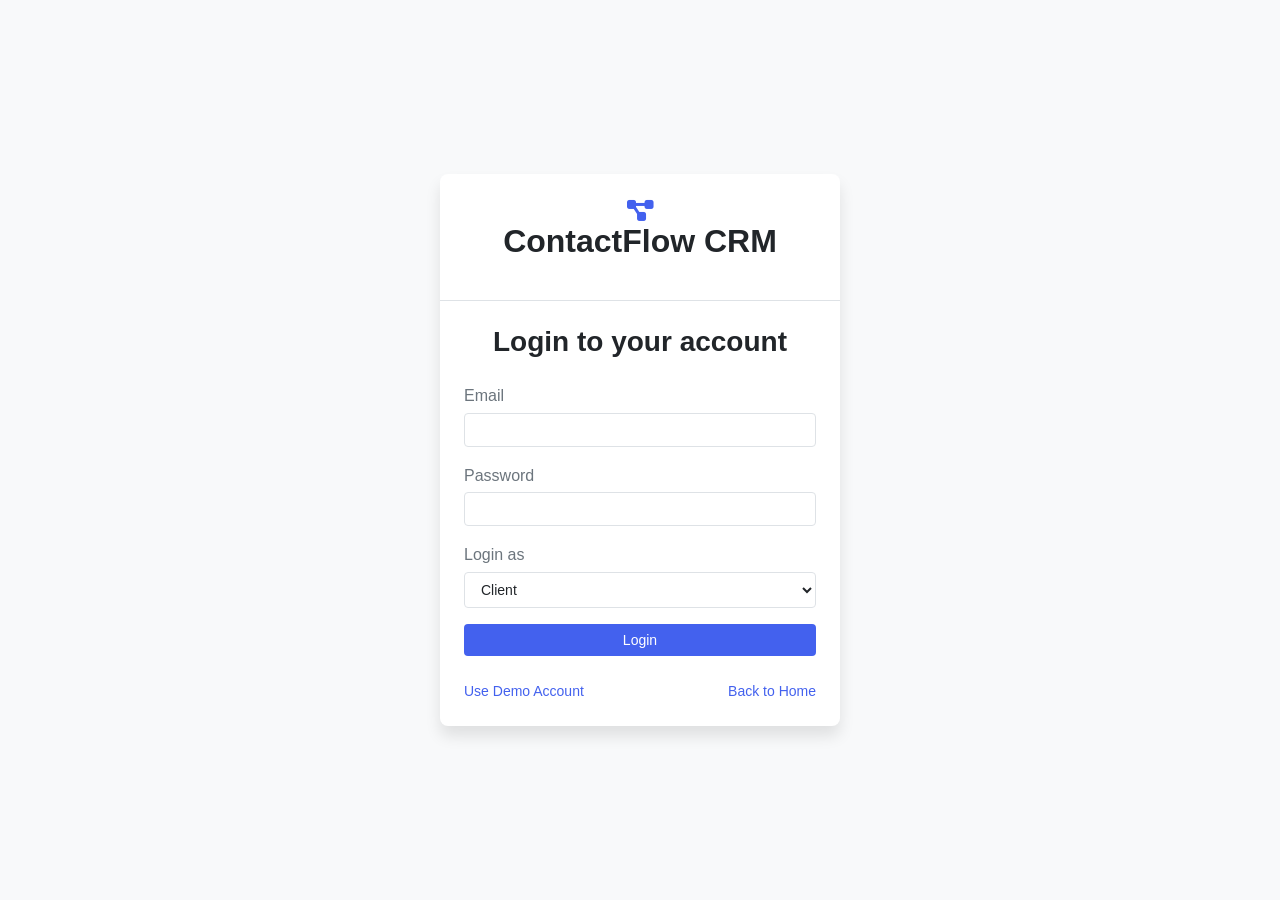
==== pages/login.html @ b9564535 "LilwSamah" ====
<html lang="en">
  <head>
    <meta charset="UTF-8" />
    <meta name="viewport" content="width=device-width, initial-scale=1.0" />
    <title>Login - ContactFlow CRM</title>
    <link rel="stylesheet" href="../assets/css/style.css" />
    <link
      rel="stylesheet"
      href="https://cdnjs.cloudflare.com/ajax/libs/font-awesome/6.4.0/css/all.min.css"
    />
  </head>

  <body>
    <div class="auth-container">
      <div class="auth-card">
        <div class="auth-header">
          <i class="fas fa-project-diagram logo-icon"></i>
          <h1>ContactFlow CRM</h1>
        </div>
        <div class="auth-form">
          <h2>Login to your account</h2>
          <form id="loginForm" method="post" action="login.php">
            <div class="form-group">
              <label for="email">Email</label>
              <input type="email" id="email" name="email" required />
            </div>
            <div class="form-group">
              <label for="password">Password</label>
              <input type="password" id="password" name="password" required />
            </div>
            <div class="form-group">
              <label for="userType">Login as</label>
              <select id="userType" name="userType">
                <option value="client">Client</option>
                <option value="admin">Admin</option>
              </select>
            </div>
            <div class="form-group">
              <button type="submit" class="btn-primary btn-block">Login</button>
            </div>
          </form>
          <div class="auth-links">
            <a href="#" id="demoLogin">Use Demo Account</a>
            <a href="../index.html">Back to Home</a>
          </div>
        </div>
      </div>
    </div>

    <div id="notification" class="notification"></div>

    <script src="../assets/js/auth.js"></script>
  </body>
</html>
---- assets/css/style.css ----
/* Base Styles */
:root {
  /* Colors */
  --primary-color: #4361ee;
  --primary-dark: #3a56d4;
  --primary-light: #4f70ff;
  --secondary-color: #6c757d;
  --success-color: #2ecc71;
  --danger-color: #e74c3c;
  --warning-color: #f39c12;
  --info-color: #3498db;

  --bg-color: #f8f9fa;
  --card-bg: #ffffff;
  --sidebar-bg: #2a2d3e;
  --sidebar-text: #e4e6eb;
  --sidebar-hover: #3a3f55;
  --sidebar-active: #4361ee;

  --text-primary: #212529;
  --text-secondary: #6c757d;
  --text-muted: #adb5bd;
  --border-color: #dee2e6;

  /* Spacing */
  --spacing-xs: 0.25rem;
  --spacing-sm: 0.5rem;
  --spacing-md: 1rem;
  --spacing-lg: 1.5rem;
  --spacing-xl: 2rem;

  /* Shadows */
  --shadow-sm: 0 1px 3px rgba(0, 0, 0, 0.12);
  --shadow-md: 0 4px 6px rgba(0, 0, 0, 0.1);
  --shadow-lg: 0 10px 15px rgba(0, 0, 0, 0.1);

  /* Status Colors */
  --status-pending: #f39c12;
  --status-in-progress: #3498db;
  --status-completed: #2ecc71;
  --status-cancelled: #e74c3c;

  /* Priority Colors */
  --priority-low: #3498db;
  --priority-medium: #f39c12;
  --priority-high: #e67e22;
  --priority-urgent: #e74c3c;

  /* Transitions */
  --transition-speed: 0.3s;
}

/* Dark Theme */
.dark-theme {
  --bg-color: #121212;
  --card-bg: #1e1e1e;
  --sidebar-bg: #1a1a1a;
  --sidebar-text: #e4e6eb;
  --sidebar-hover: #2c2c2c;
  --sidebar-active: #4361ee;

  --text-primary: #e4e6eb;
  --text-secondary: #b0b3b8;
  --text-muted: #777;
  --border-color: #2c2c2c;

  /* Shadows */
  --shadow-sm: 0 1px 3px rgba(0, 0, 0, 0.3);
  --shadow-md: 0 4px 6px rgba(0, 0, 0, 0.3);
  --shadow-lg: 0 10px 15px rgba(0, 0, 0, 0.3);
}

* {
  margin: 0;
  padding: 0;
  box-sizing: border-box;
}

body {
  font-family: "Segoe UI", Tahoma, Geneva, Verdana, sans-serif;
  background-color: var(--bg-color);
  color: var(--text-primary);
  line-height: 1.6;
  transition: background-color var(--transition-speed), color var(--transition-speed);
}

a {
  text-decoration: none;
  color: var(--primary-color);
}

ul {
  list-style: none;
}

/* Typography */
h1,
h2,
h3,
h4,
h5,
h6 {
  margin-bottom: var(--spacing-md);
  font-weight: 600;
  line-height: 1.2;
}

h1 {
  font-size: 2rem;
}

h2 {
  font-size: 1.75rem;
}

h3 {
  font-size: 1.5rem;
}

h4 {
  font-size: 1.25rem;
}

p {
  margin-bottom: var(--spacing-md);
}

/* Buttons */
.btn-primary,
.btn-secondary,
.btn-danger,
.btn-success,
.btn-text,
.btn-icon,
.btn-logout {
  display: inline-flex;
  align-items: center;
  justify-content: center;
  padding: 0.5rem 1rem;
  border-radius: 0.25rem;
  font-size: 0.875rem;
  font-weight: 500;
  cursor: pointer;
  transition: all var(--transition-speed);
  border: none;
  gap: 0.5rem;
}

.btn-primary {
  background-color: var(--primary-color);
  color: white;
}

.btn-primary:hover {
  background-color: var(--primary-dark);
}

.btn-secondary {
  background-color: var(--secondary-color);
  color: white;
}

.btn-secondary:hover {
  background-color: #5a6268;
}

.btn-danger {
  background-color: var(--danger-color);
  color: white;
}

.btn-danger:hover {
  background-color: #c0392b;
}

.btn-success {
  background-color: var(--success-color);
  color: white;
}

.btn-success:hover {
  background-color: #27ae60;
}

.btn-text {
  background: none;
  color: var(--text-secondary);
  padding: 0.25rem 0.5rem;
}

.btn-text:hover {
  color: var(--text-primary);
  background-color: rgba(0, 0, 0, 0.05);
}

.btn-icon {
  padding: 0.5rem;
  border-radius: 50%;
  background: none;
  color: var(--text-secondary);
}

.btn-icon:hover {
  background-color: rgba(0, 0, 0, 0.05);
  color: var(--text-primary);
}

.btn-block {
  display: block;
  width: 100%;
}

.btn-logout {
  background: none;
  color: var(--sidebar-text);
  width: 100%;
  text-align: left;
  padding: 0.75rem 1rem;
  border-radius: 0.25rem;
}

.btn-logout:hover {
  background-color: var(--sidebar-hover);
}

/* Forms */
.form-group {
  margin-bottom: var(--spacing-md);
}

.form-row {
  display: flex;
  gap: var(--spacing-md);
  margin-bottom: var(--spacing-md);
}

.form-row .form-group {
  flex: 1;
  margin-bottom: 0;
}

label {
  display: block;
  margin-bottom: var(--spacing-xs);
  font-weight: 500;
  color: var(--text-secondary);
}

input,
select,
textarea {
  width: 100%;
  padding: 0.5rem 0.75rem;
  border: 1px solid var(--border-color);
  border-radius: 0.25rem;
  background-color: var(--card-bg);
  color: var(--text-primary);
  font-size: 0.875rem;
  transition: border-color var(--transition-speed);
}

input:focus,
select:focus,
textarea:focus {
  outline: none;
  border-color: var(--primary-color);
}

.form-actions {
  display: flex;
  justify-content: flex-end;
  gap: var(--spacing-md);
  margin-top: var(--spacing-lg);
}

/* File Upload */
.file-upload {
  position: relative;
  display: flex;
  align-items: center;
  justify-content: center;
  border: 2px dashed var(--border-color);
  border-radius: 0.25rem;
  padding: var(--spacing-lg);
  text-align: center;
  transition: border-color var(--transition-speed);
}

.file-upload:hover {
  border-color: var(--primary-color);
}

.file-upload input[type="file"] {
  position: absolute;
  width: 100%;
  height: 100%;
  opacity: 0;
  cursor: pointer;
}

.file-upload-label {
  display: flex;
  flex-direction: column;
  align-items: center;
  gap: var(--spacing-sm);
  color: var(--text-secondary);
}

.file-upload-label i {
  font-size: 2rem;
  color: var(--primary-color);
}

.file-list {
  margin-top: var(--spacing-md);
  display: flex;
  flex-wrap: wrap;
  gap: var(--spacing-sm);
}

.file-item {
  display: flex;
  align-items: center;
  gap: var(--spacing-xs);
  padding: var(--spacing-xs) var(--spacing-sm);
  background-color: rgba(0, 0, 0, 0.05);
  border-radius: 0.25rem;
  font-size: 0.75rem;
}

.file-item i {
  color: var(--text-secondary);
}

.file-item .remove-file {
  cursor: pointer;
  color: var(--danger-color);
}

/* Cards */
.card {
  background-color: var(--card-bg);
  border-radius: 0.5rem;
  box-shadow: var(--shadow-md);
  margin-bottom: var(--spacing-lg);
  overflow: hidden;
}

.card-header {
  padding: var(--spacing-lg);
  border-bottom: 1px solid var(--border-color);
  display: flex;
  justify-content: space-between;
  align-items: center;
}

.card-header-left,
.card-header-right {
  display: flex;
  align-items: center;
  gap: var(--spacing-md);
}

.card-body {
  padding: var(--spacing-lg);
}

.card-footer {
  padding: var(--spacing-lg);
  border-top: 1px solid var(--border-color);
  display: flex;
  justify-content: space-between;
  align-items: center;
}

/* Widgets */
.dashboard-widgets {
  display: grid;
  grid-template-columns: repeat(auto-fill, minmax(300px, 1fr));
  gap: var(--spacing-lg);
  margin-top: var(--spacing-lg);
}

.admin-dashboard-widgets {
  display: grid;
  grid-template-columns: repeat(2, 1fr);
  gap: var(--spacing-lg);
  margin-top: var(--spacing-lg);
}

.widget {
  background-color: var(--card-bg);
  border-radius: 0.5rem;
  box-shadow: var(--shadow-md);
  overflow: hidden;
  display: flex;
  flex-direction: column;
  height: 100%;
}

.widget-header {
  padding: var(--spacing-md);
  border-bottom: 1px solid var(--border-color);
  display: flex;
  justify-content: space-between;
  align-items: center;
}

.widget-actions {
  display: flex;
  gap: var(--spacing-xs);
}

.widget-content {
  padding: var(--spacing-md);
  flex: 1;
  overflow: auto;
}

.widget-footer {
  padding: var(--spacing-md);
  border-top: 1px solid var(--border-color);
  text-align: right;
}

/* Dashboard Stats */
.dashboard-stats {
  display: grid;
  margin-left: 5px;
  grid-template-columns: repeat(auto-fill, minmax(200px, 1fr));
  gap: var(--spacing-md);
  margin-bottom: var(--spacing-lg);
}

.stat-card {
  background-color: var(--card-bg);
  border-radius: 0.5rem;
  box-shadow: var(--shadow-sm);
  padding: var(--spacing-md);
  display: flex;
  align-items: center;
  gap: var(--spacing-md);
}

.stat-icon {
  width: 3rem;
  height: 3rem;
  border-radius: 50%;
  background-color: rgba(67, 97, 238, 0.1);
  display: flex;
  align-items: center;
  justify-content: center;
  color: var(--primary-color);
  font-size: 1.25rem;
}

.stat-info h3 {
  font-size: 0.875rem;
  color: var(--text-secondary);
  margin-bottom: 0.25rem;
}

.stat-info p {
  font-size: 1.5rem;
  font-weight: 600;
  margin: 0;
}

/* Dashboard Layout */
.dashboard-container {
  display: flex;
  min-height: 100vh;
}

.sidebar {
  width: 250px;
  background-color: var(--sidebar-bg);
  color: var(--sidebar-text);
  display: flex;
  flex-direction: column;
  transition: width var(--transition-speed), transform var(--transition-speed);
  z-index: 100;
}

.sidebar-collapsed {
  width: 70px;
}

.main-content {
  flex: 1;
  display: flex;
  flex-direction: column;
  overflow: hidden;
}

.content-header {
  padding: var(--spacing-lg);
  display: flex;
  justify-content: space-between;
  align-items: center;
  border-bottom: 1px solid var(--border-color);
  background-color: var(--card-bg);
}

.header-left,
.header-right {
  display: flex;
  align-items: center;
  gap: var(--spacing-md);
}

.content-body {
  padding: var(--spacing-lg);
  flex: 1;
  overflow: auto;
}

/* Sidebar Components */
.sidebar-header {
  padding: var(--spacing-md);
  display: flex;
  align-items: center;
  gap: var(--spacing-sm);
  border-bottom: 1px solid rgba(255, 255, 255, 0.1);
}

.logo-icon {
  font-size: 1.5rem;
  color: var(--primary-color);
}

.sidebar-header h2 {
  margin: 0;
  font-size: 1.25rem;
  font-weight: 600;
  white-space: nowrap;
  overflow: hidden;
  text-overflow: ellipsis;
}

.toggle-sidebar {
  margin-left: auto;
  background: none;
  border: none;
  color: var(--sidebar-text);
  cursor: pointer;
  display: none;
}

.sidebar-content {
  flex: 1;
  overflow-y: auto;
  padding: var(--spacing-md) 0;
}

.sidebar-menu {
  display: flex;
  flex-direction: column;
  gap: var(--spacing-xs);
}

.sidebar-menu li a {
  display: flex;
  align-items: center;
  gap: var(--spacing-md);
  padding: 0.75rem var(--spacing-md);
  color: var(--sidebar-text);
  transition: background-color var(--transition-speed);
  border-left: 3px solid transparent;
}

.sidebar-menu li a:hover {
  background-color: var(--sidebar-hover);
}

.sidebar-menu li.active a {
  background-color: var(--sidebar-hover);
  border-left-color: var(--sidebar-active);
  color: white;
}

.sidebar-menu li a i {
  width: 1.25rem;
  text-align: center;
}

.sidebar-footer {
  padding: var(--spacing-md);
  border-top: 1px solid rgba(255, 255, 255, 0.1);
}

/* User Profile */
.user-profile {
  display: flex;
  align-items: center;
  gap: var(--spacing-sm);
}

.user-profile img {
  width: 2rem;
  height: 2rem;
  border-radius: 50%;
  object-fit: cover;
}

/* Theme Toggle */
.theme-toggle {
  display: flex;
  align-items: center;
  gap: var(--spacing-xs);
}

.switch {
  position: relative;
  display: inline-block;
  width: 40px;
  height: 20px;
}

.switch input {
  opacity: 0;
  width: 0;
  height: 0;
}

.slider {
  position: absolute;
  cursor: pointer;
  top: 0;
  left: 0;
  right: 0;
  bottom: 0;
  background-color: #ccc;
  transition: var(--transition-speed);
}

.slider:before {
  position: absolute;
  content: "";
  height: 16px;
  width: 16px;
  left: 2px;
  bottom: 2px;
  background-color: white;
  transition: var(--transition-speed);
}

input:checked+.slider {
  background-color: var(--primary-color);
}

input:checked+.slider:before {
  transform: translateX(20px);
}

.slider.round {
  border-radius: 20px;
}

.slider.round:before {
  border-radius: 50%;
}

/* Notification */
.notification {
  position: fixed;
  top: 1rem;
  right: 1rem;
  padding: 1rem;
  border-radius: 0.25rem;
  background-color: var(--card-bg);
  box-shadow: var(--shadow-lg);
  z-index: 1000;
  max-width: 300px;
  transform: translateY(-100%);
  opacity: 0;
  transition: transform 0.3s, opacity 0.3s;
}

.notification.show {
  transform: translateY(0);
  opacity: 1;
}

.notification.success {
  border-left: 4px solid var(--success-color);
}

.notification.error {
  border-left: 4px solid var(--danger-color);
}

.notification.info {
  border-left: 4px solid var(--info-color);
}

.notification.warning {
  border-left: 4px solid var(--warning-color);
}

/* Notification Icon */
.notification-icon {
  position: relative;
  cursor: pointer;
}

.notification-badge {
  position: absolute;
  top: -5px;
  right: -5px;
  background-color: var(--danger-color);
  color: white;
  border-radius: 50%;
  width: 18px;
  height: 18px;
  font-size: 0.75rem;
  display: flex;
  align-items: center;
  justify-content: center;
}

.notification-panel {
  position: fixed;
  top: 4rem;
  right: 1rem;
  width: 350px;
  background-color: var(--card-bg);
  border-radius: 0.5rem;
  box-shadow: var(--shadow-lg);
  z-index: 1000;
  display: none;
  overflow: hidden;
}

.notification-panel.show {
  display: block;
}

.notification-header {
  padding: var(--spacing-md);
  border-bottom: 1px solid var(--border-color);
  display: flex;
  justify-content: space-between;
  align-items: center;
}

.notification-content {
  max-height: 400px;
  overflow-y: auto;
}

.notification-item {
  padding: var(--spacing-md);
  border-bottom: 1px solid var(--border-color);
  cursor: pointer;
  transition: background-color var(--transition-speed);
}

.notification-item:hover {
  background-color: rgba(0, 0, 0, 0.05);
}

.notification-item.unread {
  background-color: rgba(67, 97, 238, 0.05);
}

.notification-item .notification-title {
  font-weight: 500;
  margin-bottom: 0.25rem;
}

.notification-item .notification-time {
  font-size: 0.75rem;
  color: var(--text-secondary);
}

.notification-footer {
  padding: var(--spacing-md);
  border-top: 1px solid var(--border-color);
  display: flex;
  justify-content: space-between;
}

/* Modal */
.modal {
  display: none;
  position: fixed;
  top: 0;
  left: 0;
  width: 100%;
  height: 100%;
  background-color: rgba(0, 0, 0, 0.5);
  z-index: 1000;
  align-items: center;
  justify-content: center;
}

.modal.show {
  display: flex;
}

.modal-content {
  background-color: var(--card-bg);
  border-radius: 0.5rem;
  box-shadow: var(--shadow-lg);
  width: 500px;
  max-width: 90%;
  max-height: 90vh;
  display: flex;
  flex-direction: column;
}

.modal-content.modal-lg {
  width: 700px;
}

.modal-header {
  padding: var(--spacing-md);
  border-bottom: 1px solid var(--border-color);
  display: flex;
  justify-content: space-between;
  align-items: center;
}

.modal-header h2 {
  margin: 0;
  font-size: 1.25rem;
}

.close-modal {
  background: none;
  border: none;
  font-size: 1.5rem;
  cursor: pointer;
  color: var(--text-secondary);
}

.modal-body {
  padding: var(--spacing-md);
  overflow-y: auto;
  flex: 1;
}

.modal-footer {
  padding: var(--spacing-md);
  border-top: 1px solid var(--border-color);
  display: flex;
  justify-content: flex-end;
  gap: var(--spacing-md);
}

.modal-footer-left {
  margin-right: auto;
}

/* Landing Page */
.landing-container {
  min-height: 100vh;
  display: flex;
  flex-direction: column;
}

.landing-header {
  padding: var(--spacing-lg);
  display: flex;
  justify-content: space-between;
  align-items: center;
  background-color: var(--card-bg);
  box-shadow: var(--shadow-sm);
}

.logo-container {
  display: flex;
  align-items: center;
  gap: var(--spacing-sm);
}

.landing-header nav ul {
  display: flex;
  gap: var(--spacing-lg);
  align-items: center;
}

.hero {
  display: flex;
  align-items: center;
  padding: 4rem var(--spacing-lg);
  background-color: var(--card-bg);
}

.hero-content {
  flex: 1;
  max-width: 600px;
}

.hero-content h1 {
  font-size: 2.5rem;
  margin-bottom: var(--spacing-md);
}

.hero-image {
  flex: 1;
  display: flex;
  justify-content: center;
  align-items: center;
}

.hero-image img {
  max-width: 100%;
  height: auto;
}

.features {
  padding: 4rem var(--spacing-lg);
  text-align: center;
}

.feature-cards {
  display: grid;
  grid-template-columns: repeat(auto-fit, minmax(250px, 1fr));
  gap: var(--spacing-lg);
  margin-top: var(--spacing-xl);
}

.feature-card {
  background-color: var(--card-bg);
  padding: var(--spacing-lg);
  border-radius: 0.5rem;
  box-shadow: var(--shadow-md);
  transition: transform var(--transition-speed);
}

.feature-card:hover {
  transform: translateY(-5px);
}

.feature-card i {
  font-size: 2.5rem;
  color: var(--primary-color);
  margin-bottom: var(--spacing-md);
}

.about {
  padding: 4rem var(--spacing-lg);
  background-color: var(--card-bg);
  text-align: center;
}

footer {
  background-color: var(--sidebar-bg);
  color: var(--sidebar-text);
  padding: var(--spacing-lg);
  margin-top: auto;
}

.footer-content {
  display: flex;
  justify-content: space-between;
  margin-bottom: var(--spacing-lg);
}

.footer-logo {
  display: flex;
  align-items: center;
  gap: var(--spacing-sm);
}

.footer-links h4 {
  margin-bottom: var(--spacing-md);
}

.footer-links ul {
  display: flex;
  flex-direction: column;
  gap: var(--spacing-sm);
}

.footer-links a {
  color: var(--sidebar-text);
}

.footer-links a:hover {
  color: white;
}

.footer-bottom {
  text-align: center;
  padding-top: var(--spacing-md);
  border-top: 1px solid rgba(255, 255, 255, 0.1);
}

/* Auth Pages */
.auth-container {
  min-height: 100vh;
  display: flex;
  align-items: center;
  justify-content: center;
  padding: var(--spacing-lg);
}

.auth-card {
  background-color: var(--card-bg);
  border-radius: 0.5rem;
  box-shadow: var(--shadow-lg);
  width: 400px;
  max-width: 100%;
  overflow: hidden;
}

.auth-header {
  padding: var(--spacing-lg);
  text-align: center;
  border-bottom: 1px solid var(--border-color);
}

.auth-form {
  padding: var(--spacing-lg);
}

.auth-form h2 {
  text-align: center;
  margin-bottom: var(--spacing-lg);
}

.auth-links {
  display: flex;
  justify-content: space-between;
  margin-top: var(--spacing-lg);
  font-size: 0.875rem;
}

/* Dashboard Header */
.dashboard-header {
  display: flex;
  justify-content: space-between;
  align-items: center;
  margin-bottom: var(--spacing-lg);
}

.dashboard-actions {
  display: flex;
  gap: var(--spacing-md);
}

/* Search Container */
.search-container {
  position: relative;
}

.search-container input {
  padding-right: 2.5rem;
}

.search-container i {
  position: absolute;
  right: 0.75rem;
  top: 50%;
  transform: translateY(-50%);
  color: var(--text-secondary);
}

/* Filter Bar */
.filter-bar {
  display: flex;
  flex-wrap: wrap;
  gap: var(--spacing-md);
  margin-bottom: var(--spacing-lg);
  padding: var(--spacing-md);
  background-color: rgba(0, 0, 0, 0.02);
  border-radius: 0.25rem;
}

.filter-group {
  display: flex;
  align-items: center;
  gap: var(--spacing-xs);
}

.filter-group label {
  margin-bottom: 0;
  white-space: nowrap;
}

.filter-group select {
  width: auto;
}

/* Tables */
.requests-table-container {
  overflow-x: auto;
}

.requests-table {
  width: 100%;
  border-collapse: collapse;
}

.requests-table th,
.requests-table td {
  padding: var(--spacing-md);
  text-align: left;
  border-bottom: 1px solid var(--border-color);
}

.requests-table th {
  font-weight: 600;
  color: var(--text-secondary);
  background-color: rgba(0, 0, 0, 0.02);
}

.requests-table tr:hover {
  background-color: rgba(0, 0, 0, 0.02);
}

.requests-table .status-badge,
.requests-table .priority-badge {
  display: inline-block;
  padding: 0.25rem 0.5rem;
  border-radius: 0.25rem;
  font-size: 0.75rem;
  font-weight: 500;
  text-transform: capitalize;
}

.status-badge.pending {
  background-color: rgba(243, 156, 18, 0.1);
  color: var(--status-pending);
}

.status-badge.in-progress {
  background-color: rgba(52, 152, 219, 0.1);
  color: var(--status-in-progress);
}

.status-badge.completed {
  background-color: rgba(46, 204, 113, 0.1);
  color: var(--status-completed);
}

.status-badge.cancelled {
  background-color: rgba(231, 76, 60, 0.1);
  color: var(--status-cancelled);
}

.priority-badge.low {
  background-color: rgba(52, 152, 219, 0.1);
  color: var(--priority-low);
}

.priority-badge.medium {
  background-color: rgba(243, 156, 18, 0.1);
  color: var(--priority-medium);
}

.priority-badge.high {
  background-color: rgba(230, 126, 34, 0.1);
  color: var(--priority-high);
}

.priority-badge.urgent {
  background-color: rgba(231, 76, 60, 0.1);
  color: var(--priority-urgent);
}

.table-actions {
  display: flex;
  gap: var(--spacing-xs);
}

/* Pagination */
.pagination {
  display: flex;
  align-items: center;
  justify-content: center;
  gap: var(--spacing-md);
  margin-top: var(--spacing-lg);
}

/* Empty State */
.empty-state {
  display: flex;
  flex-direction: column;
  align-items: center;
  justify-content: center;
  padding: var(--spacing-xl);
  text-align: center;
  color: var(--text-secondary);
}

.empty-state i {
  font-size: 3rem;
  margin-bottom: var(--spacing-md);
  opacity: 0.5;
}

.empty-state button {
  margin-top: var(--spacing-md);
}

/* Request Details */
.request-details {
  display: flex;
  flex-direction: column;
  gap: var(--spacing-lg);
}

.request-header {
  display: flex;
  flex-direction: column;
  gap: var(--spacing-xs);
}

.request-meta {
  display: flex;
  gap: var(--spacing-md);
  align-items: center;
}

.request-info {
  display: grid;
  grid-template-columns: repeat(auto-fit, minmax(200px, 1fr));
  gap: var(--spacing-md);
  background-color: rgba(0, 0, 0, 0.02);
  padding: var(--spacing-md);
  border-radius: 0.25rem;
}

.info-group {
  display: flex;
  flex-direction: column;
  gap: var(--spacing-xs);
}

.info-group label {
  font-weight: 600;
  color: var(--text-secondary);
  margin-bottom: 0;
}

.request-description,
.request-attachments,
.request-comments,
.request-feedback {
  display: flex;
  flex-direction: column;
  gap: var(--spacing-md);
}

.attachment-list {
  display: flex;
  flex-wrap: wrap;
  gap: var(--spacing-sm);
}

.attachment-item {
  display: flex;
  align-items: center;
  gap: var(--spacing-xs);
  padding: var(--spacing-xs) var(--spacing-sm);
  background-color: rgba(0, 0, 0, 0.05);
  border-radius: 0.25rem;
  font-size: 0.875rem;
}

.comment-list {
  display: flex;
  flex-direction: column;
  gap: var(--spacing-md);
}

.comment-item {
  display: flex;
  gap: var(--spacing-md);
}

.comment-avatar {
  width: 2.5rem;
  height: 2.5rem;
  border-radius: 50%;
  overflow: hidden;
}

.comment-avatar img {
  width: 100%;
  height: 100%;
  object-fit: cover;
}

.comment-content {
  flex: 1;
}

.comment-header {
  display: flex;
  justify-content: space-between;
  margin-bottom: var(--spacing-xs);
}

.comment-author {
  font-weight: 500;
}

.comment-time {
  font-size: 0.75rem;
  color: var(--text-secondary);
}

.add-comment {
  display: flex;
  flex-direction: column;
  gap: var(--spacing-sm);
}

.add-comment textarea {
  resize: vertical;
  min-height: 100px;
}

/* Star Rating */
.rating-container {
  display: flex;
  flex-direction: column;
  gap: var(--spacing-xs);
}

.star-rating {
  display: flex;
  gap: var(--spacing-xs);
  font-size: 1.5rem;
}

.star-rating i {
  cursor: pointer;
  color: #ddd;
}

.star-rating i.fas {
  color: #f39c12;
}

.feedback-submitted {
  display: none;
}

.feedback-rating {
  display: flex;
  align-items: center;
  gap: var(--spacing-md);
}

.submitted-stars {
  display: flex;
  gap: var(--spacing-xs);
  color: #f39c12;
}

.feedback-thank-you {
  font-weight: 500;
  color: var(--success-color);
  margin-top: var(--spacing-md);
}

/* Kanban Board */
.task-board-header {
  display: flex;
  justify-content: space-between;
  align-items: center;
  margin-bottom: var(--spacing-lg);
}

.task-board-filters {
  display: flex;
  gap: var(--spacing-md);
}

.kanban-board {
  display: grid;
  grid-template-columns: repeat(auto-fit, minmax(250px, 1fr));
  gap: var(--spacing-lg);
  height: calc(100vh - 250px);
}

.kanban-column {
  background-color: rgba(0, 0, 0, 0.02);
  border-radius: 0.5rem;
  display: flex;
  flex-direction: column;
  overflow: hidden;
}

.column-header {
  padding: var(--spacing-md);
  background-color: var(--card-bg);
  border-bottom: 1px solid var(--border-color);
  display: flex;
  justify-content: space-between;
  align-items: center;
}

.task-count {
  background-color: rgba(0, 0, 0, 0.1);
  border-radius: 0.25rem;
  padding: 0.25rem 0.5rem;
  font-size: 0.75rem;
}

.column-content {
  padding: var(--spacing-md);
  flex: 1;
  overflow-y: auto;
  display: flex;
  flex-direction: column;
  gap: var(--spacing-md);
}

.task-card {
  background-color: var(--card-bg);
  border-radius: 0.25rem;
  padding: var(--spacing-md);
  box-shadow: var(--shadow-sm);
  cursor: grab;
  user-select: none;
}

.task-card:hover {
  box-shadow: var(--shadow-md);
}

.task-card-header {
  display: flex;
  justify-content: space-between;
  margin-bottom: var(--spacing-xs);
}

.task-id {
  font-size: 0.75rem;
  color: var(--text-secondary);
}

.task-title {
  font-weight: 500;
  margin-bottom: var(--spacing-xs);
}

.task-meta {
  display: flex;
  justify-content: space-between;
  align-items: center;
  margin-top: var(--spacing-sm);
  font-size: 0.75rem;
}

.task-assignee {
  display: flex;
  align-items: center;
  gap: var(--spacing-xs);
}

.task-assignee img {
  width: 1.5rem;
  height: 1.5rem;
  border-radius: 50%;
  object-fit: cover;
}

.task-due-date {
  color: var(--text-secondary);
}

.task-due-date.overdue {
  color: var(--danger-color);
}

/* Widget Options */
.widget-options {
  display: grid;
  grid-template-columns: repeat(auto-fit, minmax(200px, 1fr));
  gap: var(--spacing-md);
}

.widget-option {
  padding: var(--spacing-md);
  border: 1px solid var(--border-color);
  border-radius: 0.25rem;
  cursor: pointer;
  transition: border-color var(--transition-speed), background-color var(--transition-speed);
}

.widget-option:hover {
  background-color: rgba(0, 0, 0, 0.02);
}

.widget-option.selected {
  border-color: var(--primary-color);
  background-color: rgba(67, 97, 238, 0.05);
}

.widget-option i {
  font-size: 1.5rem;
  color: var(--primary-color);
  margin-bottom: var(--spacing-sm);
}

.widget-option h4 {
  margin-bottom: var(--spacing-xs);
}

.widget-option p {
  font-size: 0.875rem;
  color: var(--text-secondary);
  margin-bottom: 0;
}

/* Import Preview */
.import-preview {
  margin-top: var(--spacing-md);
}

.preview-content {
  max-height: 200px;
  overflow-y: auto;
  padding: var(--spacing-md);
  background-color: rgba(0, 0, 0, 0.02);
  border-radius: 0.25rem;
  font-family: monospace;
  font-size: 0.875rem;
}

/* Activity List */
.activity-list {
  display: flex;
  flex-direction: column;
  gap: var(--spacing-sm);
}

.activity-item {
  display: flex;
  gap: var(--spacing-md);
  padding: var(--spacing-sm) 0;
  border-bottom: 1px solid var(--border-color);
}

.activity-icon {
  width: 2rem;
  height: 2rem;
  border-radius: 50%;
  background-color: rgba(67, 97, 238, 0.1);
  display: flex;
  align-items: center;
  justify-content: center;
  color: var(--primary-color);
}

.activity-content {
  flex: 1;
}

.activity-text {
  margin-bottom: 0.25rem;
}

.activity-time {
  font-size: 0.75rem;
  color: var(--text-secondary);
}

/* Request List */
.request-list,
.task-list {
  display: flex;
  flex-direction: column;
  gap: var(--spacing-sm);
}

.request-item,
.task-item {
  padding: var(--spacing-sm);
  border-radius: 0.25rem;
  background-color: rgba(0, 0, 0, 0.02);
  cursor: pointer;
  transition: background-color var(--transition-speed);
}

.request-item:hover,
.task-item:hover {
  background-color: rgba(0, 0, 0, 0.05);
}

.request-item-header,
.task-item-header {
  display: flex;
  justify-content: space-between;
  margin-bottom: var(--spacing-xs);
}

.request-item-title,
.task-item-title {
  font-weight: 500;
}

.request-item-meta,
.task-item-meta {
  display: flex;
  justify-content: space-between;
  font-size: 0.75rem;
  color: var(--text-secondary);
}

/* Responsive Styles */
@media (max-width: 768px) {
  .dashboard-container {
    flex-direction: column;
  }

  .sidebar {
    width: 100%;
    position: fixed;
    bottom: 0;
    height: auto;
    z-index: 100;
  }

  .sidebar-header {
    padding: var(--spacing-sm);
  }

  .toggle-sidebar {
    display: block;
  }

  .sidebar-content,
  .sidebar-footer {
    display: none;
  }

  .sidebar.expanded .sidebar-content,
  .sidebar.expanded .sidebar-footer {
    display: block;
  }

  .main-content {
    margin-bottom: 60px;
  }

  .content-header {
    flex-direction: column;
    gap: var(--spacing-md);
  }

  .header-left,
  .header-right {
    width: 100%;
    justify-content: space-between;
  }

  .dashboard-stats,
  .dashboard-widgets,
  .admin-dashboard-widgets {
    grid-template-columns: 1fr;
  }

  .dashboard-header {
    flex-direction: column;
    align-items: flex-start;
    gap: var(--spacing-md);
  }

  .dashboard-actions {
    width: 100%;
    justify-content: space-between;
  }

  .form-row {
    flex-direction: column;
  }

  .hero {
    flex-direction: column;
    padding: 2rem var(--spacing-md);
    gap: var(--spacing-xl);
  }

  .landing-header {
    flex-direction: column;
    gap: var(--spacing-md);
  }

  .footer-content {
    flex-direction: column;
    gap: var(--spacing-lg);
  }

  .task-board-header {
    flex-direction: column;
    gap: var(--spacing-md);
  }

  .task-board-filters {
    width: 100%;
    flex-direction: column;
  }

  .kanban-board {
    grid-template-columns: 1fr;
    height: auto;
  }

  .kanban-column {
    height: 400px;
  }
}

/* SVG Placeholders */
.avatar-placeholder.svg {
  background-color: #e9ecef;
  display: flex;
  align-items: center;
  justify-content: center;
  color: #adb5bd;
  font-weight: bold;
  text-transform: uppercase;
}
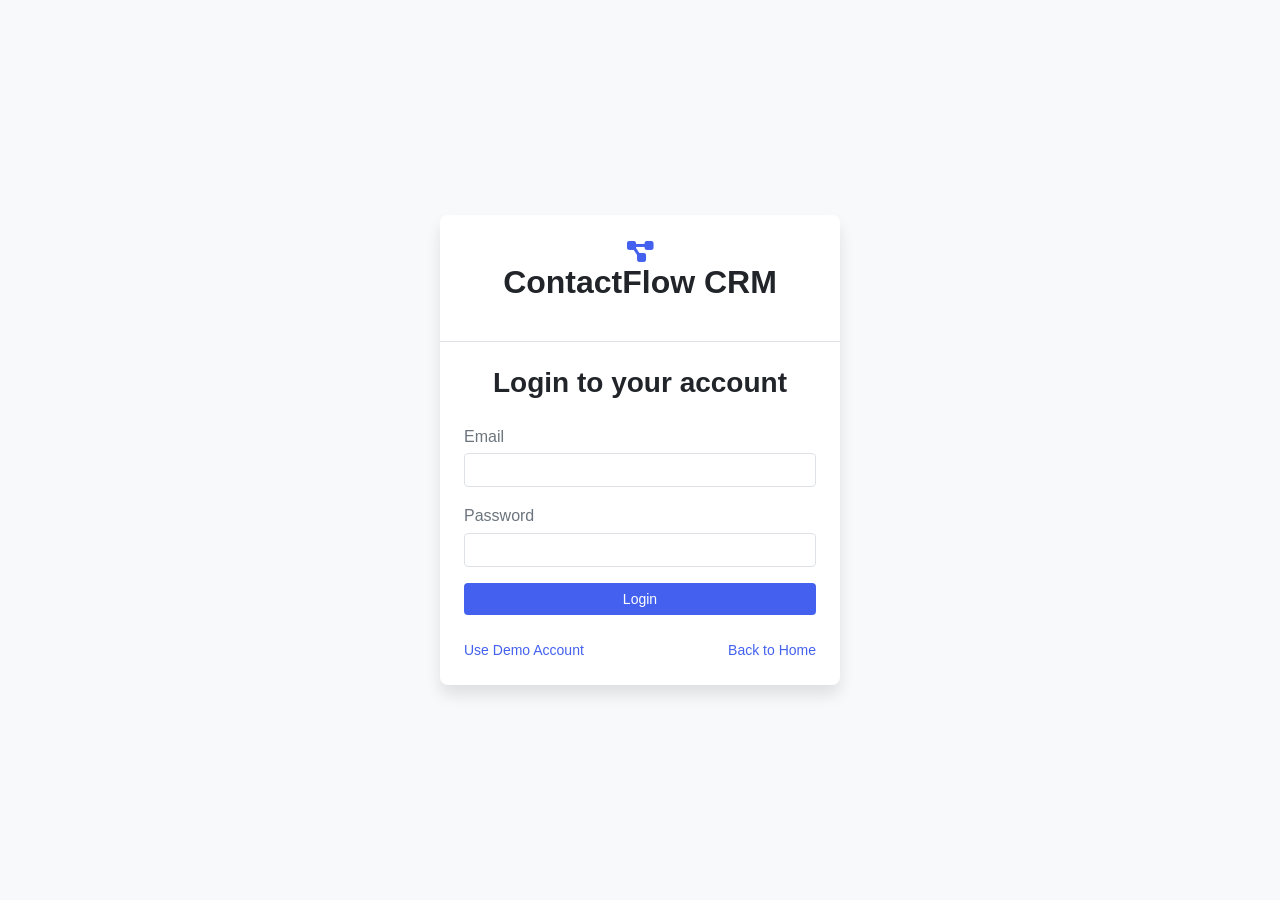
==== commit f1b5e325: "loginSession" ====
--- a/pages/login.html
+++ b/pages/login.html
@@ -29,13 +29,6 @@
               <input type="password" id="password" name="password" required />
             </div>
             <div class="form-group">
-              <label for="userType">Login as</label>
-              <select id="userType" name="userType">
-                <option value="client">Client</option>
-                <option value="admin">Admin</option>
-              </select>
-            </div>
-            <div class="form-group">
               <button type="submit" class="btn-primary btn-block">Login</button>
             </div>
           </form>
